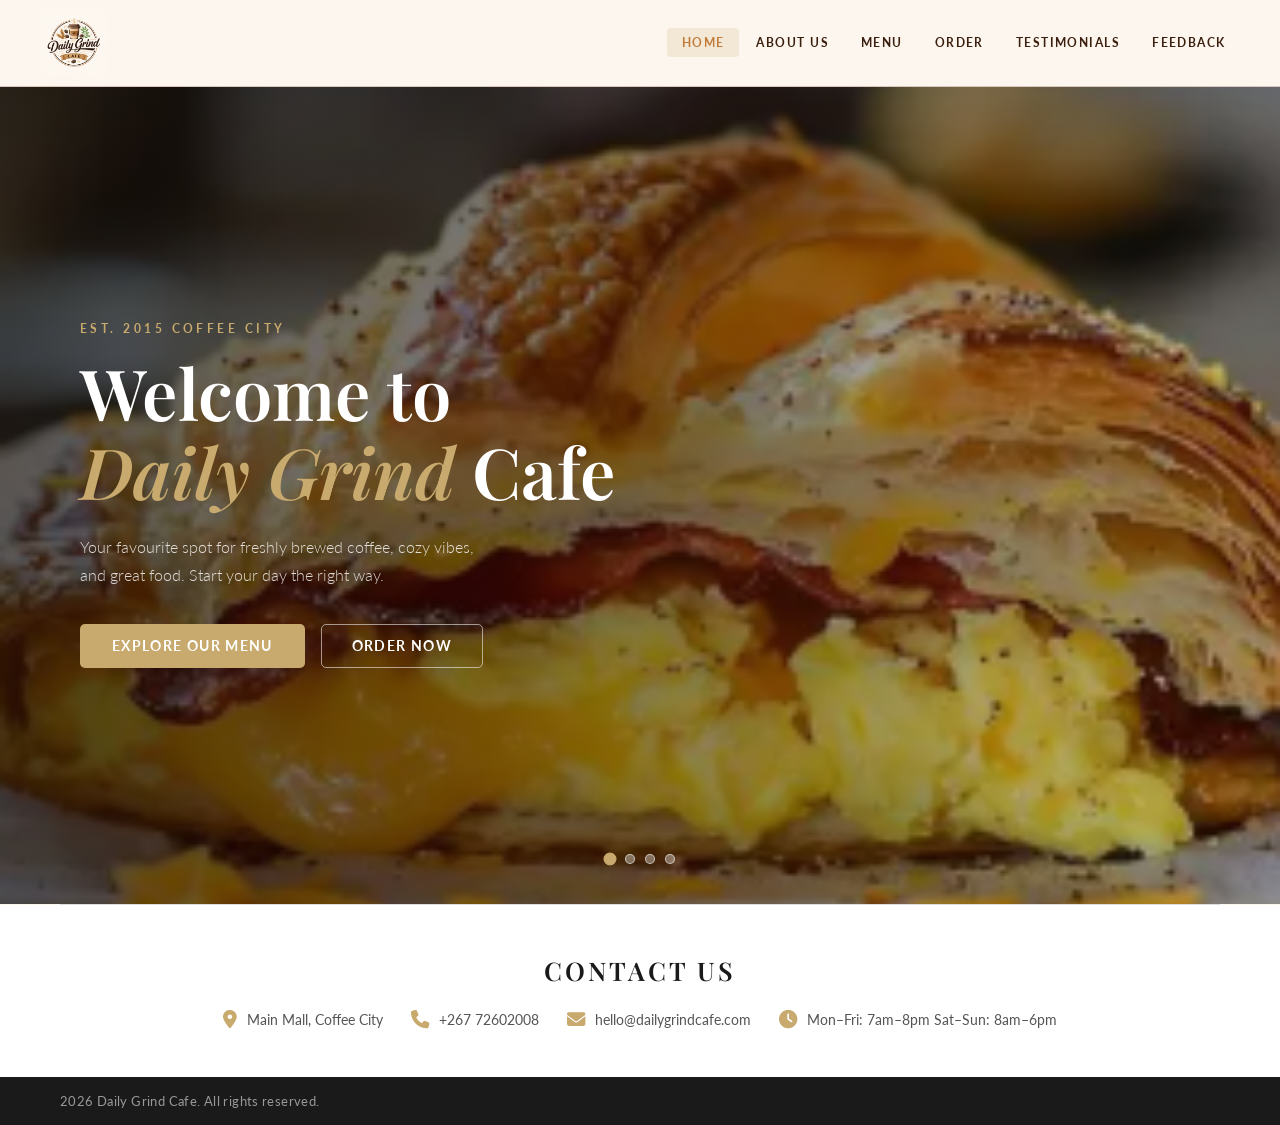
==== index.html @ 9c246f7d "adding images folder" ====
<!DOCTYPE html>
<html lang="en">
  <head>
    <meta charset="UTF-8">
    <meta http-equiv="X-UA-Compatible" content="IE=edge">
    <meta name="viewport" content="width=device-width, initial-scale=1.0">
    <title>DAILY GRIND CAFE</title>
    <link rel="shortcut icon" href="./images/icon.png" type="image/x-icon">
    <link rel="stylesheet" href="https://cdnjs.cloudflare.com/ajax/libs/font-awesome/6.2.0/css/all.min.css">
    <link rel="preconnect" href="https://fonts.googleapis.com">
    <link rel="preconnect" href="https://fonts.gstatic.com" crossorigin>
    <link href="https://fonts.googleapis.com/css2?family=Playfair+Display:ital,wght@0,400;0,600;1,400&family=Lato:wght@300;400;700&display=swap" rel="stylesheet">
    <link rel="stylesheet" href="style.css">
  </head>
  <body>

    <header>
      <div class="logo">
        <img src="./images/logo.png" alt="Daily Grind Cafe Logo">
      </div>
      <nav class="nav">
        <ul>
          <li><a href="index.html" class="active">HOME</a></li>
          <li><a href="aboutus.html">ABOUT US</a></li>
          <li><a href="menu.html">MENU</a></li>
          <li><a href="order.html">ORDER</a></li>
          <li><a href="testimonials.html">TESTIMONIALS</a></li>
          <li><a href="feedback.html">FEEDBACK</a></li>
        </ul>
      </nav>
    </header>

    <main>

      <section class="hero" id="home">

        <div class="slideshow">
          <div class="slide active" style="background-image: url('./images/eggandcheese.png')"></div>
          <div class="slide" style="background-image: url('./images/hibiscustea.png')"></div>
          <div class="slide" style="background-image: url('./images/chocolatecake.png')"></div>
          <div class="slide" style="background-image: url('./images/lemonadedrink.png')"></div>
        </div>

        <div class="hero-overlay"></div>

        <div class="slide-dots">
          <span class="dot active" data-index="0"></span>
          <span class="dot" data-index="1"></span>
          <span class="dot" data-index="2"></span>
          <span class="dot" data-index="3"></span>
        </div>

        <div class="hero-content">
          <p class="hero-tag">Est. 2015  Coffee City</p>
          <h1 class="hero-title">Welcome to<br><span>Daily Grind</span> Cafe</h1>
          <p class="hero-sub">Your favourite spot for freshly brewed coffee, cozy vibes,<br>and great food. Start your day the right way.</p>
          <div class="hero-actions">
            <a href="menu.html" class="btn-primary">Explore Our Menu</a>
            <a href="order.html" class="btn-ghost">Order Now</a>
          </div>
        </div>

      </section>

      <div class="section-divider-line">
        <hr>
      </div>

      <section class="contact-section" id="contact">
        <h2 class="contact-heading">CONTACT US</h2>
        <div class="contact-info">
          <div class="contact-item">
            <i class="fa-solid fa-location-dot"></i>
            <p>Main Mall, Coffee City</p>
          </div>
          <div class="contact-item">
            <i class="fa-solid fa-phone"></i>
            <p>+267 72602008</p>
          </div>
          <div class="contact-item">
            <i class="fa-solid fa-envelope"></i>
            <p>hello@dailygrindcafe.com</p>
          </div>
          <div class="contact-item">
            <i class="fa-solid fa-clock"></i>
            <p>Mon–Fri: 7am–8pm Sat–Sun: 8am–6pm</p>
          </div>
        </div>
      </section>

    </main>

    <footer>
      <p>2026 Daily Grind Cafe. All rights reserved.</p>
    </footer>

    <script src="script.js"></script>

  </body>
</html>
---- style.css ----
@import url('https://fonts.googleapis.com/css2?family=Playfair+Display:ital,wght@0,400;0,600;1,400&family=Lato:wght@300;400;700&display=swap');

:root {
  --cream:      #fdf6ee;
  --parchment:  #f3e8d6;
  --warm-white: #f5f0e8;
  --mocha:      #6b3f2a;
  --espresso:   #3b1f0e;
  --caramel:    #c8a96e;
  --caramel-dk: #a0793d;
  --caramel-md: #c07b3a;
  --sage:       #7a8c6e;
  --dust:       #b5a292;
  --charcoal:   #1a1a1a;
  --white:      #ffffff;
}

*, *::before, *::after {
  margin: 0;
  padding: 0;
  box-sizing: border-box;
  list-style: none;
}

html, body {
  overflow-x: hidden;
  scroll-behavior: smooth;
}

body {
  font-family: 'Lato', Verdana, Geneva, sans-serif;
  min-height: 100vh;
  display: flex;
  flex-direction: column;
  background-color: var(--cream);
  color: var(--charcoal);
}

a {
  text-decoration: none;
  color: inherit;
}

main {
  flex: 1;
}

header {
  display: flex;
  justify-content: space-between;
  align-items: center;
  padding: 0.55rem 2.5rem;
  background-color: var(--cream);
  border-bottom: 1px solid rgba(107, 63, 42, 0.25);
  position: sticky;
  top: 0;
  z-index: 100;
}

header .logo img {
  height: 68px;
  width: auto;
  object-fit: contain;
  display: block;
}

header .nav ul {
  display: flex;
  gap: 0.2rem;
  align-items: center;
}

header .nav ul li a {
  display: block;
  padding: 0.45rem 0.9rem;
  font-size: 0.75rem;
  font-weight: 700;
  letter-spacing: 0.12em;
  color: var(--espresso);
  border-radius: 4px;
  transition: background 0.2s, color 0.2s;
}

header .nav ul li a:hover,
header .nav ul li a.active {
  background: var(--parchment);
  color: var(--caramel-md);
}

.hero {
  position: relative;
  min-height: calc(100vh - 83px);
  display: flex;
  align-items: center;
  justify-content: flex-start;
  padding: 80px 80px;
  overflow: hidden;
}

.slideshow {
  position: absolute;
  inset: 0;
  z-index: 0;
}

.slide {
  position: absolute;
  inset: 0;
  background-size: cover;
  background-position: center center;
  background-repeat: no-repeat;
  opacity: 0;
  transform: scale(1.04);
  transition: opacity 1.4s ease-in-out, transform 6s ease-in-out;
}

.slide.active {
  opacity: 1;
  transform: scale(1);
}

.hero-overlay {
  position: absolute;
  inset: 0;
  background: linear-gradient(
    105deg,
    rgba(15, 8, 3, 0.72) 0%,
    rgba(15, 8, 3, 0.45) 55%,
    rgba(15, 8, 3, 0.15) 100%
  );
  z-index: 1;
}

.slide-dots {
  position: absolute;
  bottom: 2.5rem;
  left: 50%;
  transform: translateX(-50%);
  display: flex;
  gap: 10px;
  z-index: 3;
}

.dot {
  width: 10px;
  height: 10px;
  border-radius: 50%;
  background: rgba(255, 255, 255, 0.35);
  border: 1.5px solid rgba(255, 255, 255, 0.6);
  cursor: pointer;
  transition: background 0.3s, transform 0.3s;
}

.dot.active {
  background: var(--caramel);
  border-color: var(--caramel);
  transform: scale(1.3);
}

.dot:hover {
  background: rgba(255, 255, 255, 0.65);
}

.hero-content {
  position: relative;
  z-index: 2;
  max-width: 620px;
  animation: heroFadeUp 1s ease both;
}

@keyframes heroFadeUp {
  from { opacity: 0; transform: translateY(28px); }
  to   { opacity: 1; transform: translateY(0); }
}

.hero-tag {
  font-size: 0.72rem;
  font-weight: 700;
  letter-spacing: 0.3em;
  text-transform: uppercase;
  color: var(--caramel);
  margin-bottom: 1.1rem;
  display: block;
}

.hero-title {
  font-family: 'Playfair Display', Georgia, serif;
  font-size: clamp(2.8rem, 6vw, 4.4rem);
  font-weight: 600;
  line-height: 1.12;
  color: #ffffff;
  margin-bottom: 1.4rem;
}

.hero-title span {
  color: var(--caramel);
  font-style: italic;
}

.hero-sub {
  font-size: 1rem;
  font-weight: 300;
  line-height: 1.75;
  color: rgba(255, 255, 255, 0.82);
  margin-bottom: 2.2rem;
  max-width: 500px;
}

.hero-actions {
  display: flex;
  gap: 1rem;
  flex-wrap: wrap;
}

.btn-primary {
  display: inline-block;
  background-color: var(--caramel);
  color: var(--white);
  padding: 14px 32px;
  border-radius: 5px;
  font-size: 0.85rem;
  font-weight: 700;
  letter-spacing: 0.1em;
  text-transform: uppercase;
  transition: background 0.3s, transform 0.2s;
}

.btn-primary:hover {
  background-color: var(--caramel-dk);
  transform: translateY(-2px);
}

.btn-ghost {
  display: inline-block;
  background: transparent;
  color: var(--white);
  padding: 13px 30px;
  border-radius: 5px;
  border: 1.5px solid rgba(255, 255, 255, 0.55);
  font-size: 0.85rem;
  font-weight: 700;
  letter-spacing: 0.1em;
  text-transform: uppercase;
  transition: background 0.3s, border-color 0.3s, transform 0.2s;
}

.btn-ghost:hover {
  background: rgba(255, 255, 255, 0.12);
  border-color: var(--caramel);
  color: var(--caramel);
  transform: translateY(-2px);
}

.section-divider-line {
  padding: 0 60px;
}

.section-divider-line hr {
  border: none;
  border-top: 1px solid #ddd;
}

.contact-section {
  padding: 48px 60px;
  background-color: var(--white);
  text-align: center;
}

.contact-heading {
  font-family: 'Playfair Display', serif;
  font-size: 1.6rem;
  font-weight: 600;
  color: var(--charcoal);
  letter-spacing: 3px;
  margin-bottom: 24px;
}

.contact-info {
  display: flex;
  flex-wrap: wrap;
  justify-content: center;
  gap: 28px;
}

.contact-item {
  display: flex;
  align-items: center;
  gap: 10px;
  font-size: 0.9rem;
  color: #555;
}

.contact-item i {
  font-size: 1.15rem;
  color: var(--caramel);
}

footer {
  background-color: var(--charcoal);
  color: #999;
  text-align: left;
  padding: 16px 60px;
}

footer p {
  font-size: 0.8rem;
  letter-spacing: 0.03em;
}

.about-page {
  display: grid;
  grid-template-columns: 1fr 1fr;
  height: calc(100vh - 83px);
  overflow: hidden;
}

.left-panel {
  overflow: hidden;
}

.left-panel img {
  width: 100%;
  height: 100%;
  object-fit: cover;
  display: block;
}

.right-panel {
  display: flex;
  flex-direction: column;
  justify-content: center;
  padding: 60px;
  background-color: var(--warm-white);
}

.label {
  font-size: 0.72rem;
  letter-spacing: 0.25em;
  text-transform: uppercase;
  color: #c17f3e;
  font-weight: 700;
  margin-bottom: 14px;
}

.right-panel h2 {
  font-family: 'Playfair Display', serif;
  font-size: 2.8rem;
  line-height: 1.2;
  color: #1a0f07;
  margin-bottom: 20px;
}

.right-panel h2 em {
  color: #c17f3e;
  font-style: italic;
}

.divider {
  width: 50px;
  height: 2px;
  background-color: #c17f3e;
  margin-bottom: 24px;
}

.right-panel p {
  font-size: 1rem;
  line-height: 1.8;
  color: #5a3d2b;
  max-width: 460px;
  margin-bottom: 14px;
}

.btn-outline {
  display: inline-flex;
  align-items: center;
  gap: 10px;
  margin-top: 30px;
  padding: 14px 28px;
  border: 2px solid #3b2314;
  color: #3b2314;
  font-size: 0.9rem;
  font-weight: 700;
  letter-spacing: 0.08em;
  text-transform: uppercase;
  transition: background 0.3s, color 0.3s;
}

.btn-outline:hover {
  background-color: #3b2314;
  color: var(--warm-white);
}

.menu-hero {
  background-color: var(--espresso);
  color: var(--cream);
  text-align: center;
  padding: 3.5rem 1.5rem 2.5rem;
  position: relative;
  overflow: hidden;
}

.menu-hero::before {
  content: '';
  position: absolute;
  inset: 0;
  background: repeating-linear-gradient(
    -45deg,
    transparent, transparent 18px,
    rgba(255,255,255,0.02) 18px, rgba(255,255,255,0.02) 20px
  );
}

.hero-tag-menu {
  font-weight: 300;
  letter-spacing: 0.3em;
  font-size: 0.72rem;
  text-transform: uppercase;
  color: var(--caramel-md);
  margin-bottom: 0.75rem;
}

.menu-hero h1 {
  font-family: 'Playfair Display', serif;
  font-size: clamp(2.4rem, 6vw, 4rem);
  font-weight: 600;
  line-height: 1.1;
}

.hero-divider {
  display: flex;
  align-items: center;
  justify-content: center;
  gap: 1rem;
  margin: 1.25rem auto;
  max-width: 260px;
}

.hero-divider span {
  flex: 1;
  height: 1px;
  background: var(--dust);
  opacity: 0.5;
}

.hero-divider em {
  font-style: italic;
  color: var(--caramel-md);
  font-size: 1.1rem;
}

.hero-subtitle {
  font-weight: 300;
  font-size: 0.9rem;
  letter-spacing: 0.08em;
  color: var(--dust);
}

.nav-tabs {
  display: flex;
  justify-content: center;
  background: var(--parchment);
  border-bottom: 2px solid var(--caramel-md);
  overflow-x: auto;
  scrollbar-width: none;
}

.nav-tabs::-webkit-scrollbar { display: none; }

.nav-tab {
  padding: 0.9rem 1.4rem;
  font-size: 0.76rem;
  font-weight: 700;
  letter-spacing: 0.12em;
  text-transform: uppercase;
  color: var(--mocha);
  cursor: pointer;
  border: none;
  border-bottom: 3px solid transparent;
  background: none;
  outline: none;
  margin-bottom: -2px;
  white-space: nowrap;
  transition: color 0.2s, border-color 0.2s;
}

.nav-tab:hover  { color: var(--caramel-md); }
.nav-tab.active { color: var(--caramel-md); border-bottom-color: var(--caramel-md); }

.menu-container {
  max-width: 960px;
  margin: 0 auto;
  padding: 2.5rem 1.5rem 4rem;
}

.menu-section        { display: none; }
.menu-section.active { display: block; animation: fadeIn 0.3s ease; }

@keyframes fadeIn {
  from { opacity: 0; transform: translateY(8px); }
  to   { opacity: 1; transform: translateY(0); }
}

.section-header {
  display: flex;
  align-items: center;
  gap: 1.2rem;
  margin-bottom: 2rem;
  padding: 1.5rem 1.5rem 0;
}

.section-icon {
  width: 48px;
  height: 48px;
  border-radius: 50%;
  background: var(--espresso);
  display: flex;
  align-items: center;
  justify-content: center;
  font-size: 1.4rem;
  flex-shrink: 0;
}

.section-title h2 {
  font-family: 'Playfair Display', serif;
  font-size: 1.7rem;
  font-weight: 600;
  color: var(--espresso);
}

.section-title p {
  font-size: 0.82rem;
  color: var(--dust);
  font-style: italic;
  margin-top: 2px;
}

.menu-grid {
  display: grid;
  grid-template-columns: repeat(auto-fill, minmax(260px, 1fr));
  gap: 1.25rem;
  padding: 0 1.5rem 2rem;
}

.menu-card {
  position: relative;
  background: var(--white);
  border-radius: 12px;
  border: 1px solid #e8d9c5;
  overflow: hidden;
  display: flex;
  flex-direction: column;
  transition: box-shadow 0.2s, transform 0.2s;
}

.menu-card:hover {
  box-shadow: 0 6px 24px rgba(59, 31, 14, 0.12);
  transform: translateY(-4px);
}

.card-img {
  width: 100%;
  height: 180px;
  object-fit: cover;
  display: block;
}

.card-body {
  padding: 16px 18px;
  display: flex;
  flex-direction: column;
  flex: 1;
}

.card-badge {
  position: absolute;
  top: 12px;
  left: 12px;
  font-size: 0.65rem;
  font-weight: 700;
  letter-spacing: 0.1em;
  text-transform: uppercase;
  padding: 4px 10px;
  border-radius: 20px;
  z-index: 1;
}

.badge-popular { background: var(--caramel);  color: var(--white); }
.badge-new     { background: #3b1f0c;         color: var(--white); }
.badge-hot     { background: #c0392b;         color: var(--white); }
.badge-vegan   { background: #2ecc71;         color: var(--white); }

.card-name {
  font-family: 'Playfair Display', serif;
  font-size: 1.05rem;
  font-weight: 600;
  color: var(--espresso);
  margin-bottom: 6px;
  line-height: 1.3;
}

.card-desc {
  font-size: 0.82rem;
  color: #8a7060;
  line-height: 1.6;
  flex: 1;
  margin-bottom: 12px;
}

.card-footer {
  display: flex;
  justify-content: space-between;
  align-items: center;
  border-top: 1px solid #f0ebe2;
  padding-top: 10px;
}

.card-price {
  font-family: 'Playfair Display', serif;
  font-size: 1.05rem;
  font-weight: 600;
  color: var(--caramel-md);
}

.card-tag {
  font-size: 0.7rem;
  color: var(--sage);
  font-weight: 700;
  letter-spacing: 0.08em;
  text-transform: uppercase;
  background: var(--warm-white);
  padding: 3px 10px;
  border-radius: 20px;
}

.specials-banner {
  background: var(--espresso);
  color: var(--cream);
  border-radius: 12px;
  padding: 1.5rem 2rem;
  margin: 0 1.5rem 2rem;
  display: flex;
  align-items: center;
  gap: 1.5rem;
  flex-wrap: wrap;
}

.specials-icon { font-size: 2rem; flex-shrink: 0; }

.specials-text h3 {
  font-family: 'Playfair Display', serif;
  font-size: 1.1rem;
  font-weight: 600;
  margin-bottom: 0.2rem;
}

.specials-text p {
  font-size: 0.82rem;
  color: var(--dust);
  line-height: 1.5;
}

.section-divider {
  display: flex;
  align-items: center;
  gap: 1rem;
  margin: 2.5rem 1.5rem 1.75rem;
}

.section-divider span { flex: 1; height: 1px; background: #e2cdb5; }

.section-divider h3 {
  font-family: 'Playfair Display', serif;
  font-size: 1rem;
  font-style: italic;
  color: var(--mocha);
  white-space: nowrap;
}

.page-banner {
  background-color: var(--charcoal);
  color: var(--warm-white);
  text-align: center;
  padding: 3rem 1.5rem;
  position: relative;
  overflow: hidden;
}

.page-banner::before {
  content: '';
  position: absolute;
  inset: 0;
  background: repeating-linear-gradient(
    -45deg,
    transparent, transparent 18px,
    rgba(255,255,255,0.02) 18px, rgba(255,255,255,0.02) 20px
  );
}

.page-banner p {
  font-size: 0.72rem;
  letter-spacing: 0.3em;
  text-transform: uppercase;
  color: var(--caramel);
  margin-bottom: 0.6rem;
  position: relative;
}

.page-banner h1 {
  font-family: 'Playfair Display', serif;
  font-size: clamp(2rem, 5vw, 3rem);
  font-weight: 600;
  position: relative;
}

.page-banner h1 span {
  color: var(--caramel);
  font-style: italic;
}

.order-page {
  display: grid;
  grid-template-columns: 1fr 380px;
  gap: 2.5rem;
  max-width: 1100px;
  margin: 3rem auto;
  padding: 0 2rem 4rem;
  align-items: start;
}

.section-label {
  font-size: 0.7rem;
  letter-spacing: 0.25em;
  text-transform: uppercase;
  color: var(--caramel);
  font-weight: 700;
  margin-bottom: 0.5rem;
}

.order-page .section-title {
  font-family: 'Playfair Display', serif;
  font-size: 1.6rem;
  font-weight: 600;
  color: var(--charcoal);
  margin-bottom: 1.5rem;
}

.order-nav-tabs {
  display: flex;
  justify-content: center;
  background: var(--parchment);
  border-bottom: 2px solid var(--caramel);
  overflow-x: auto;
  scrollbar-width: none;
}

.order-nav-tabs::-webkit-scrollbar { display: none; }

.order-nav-tab {
  display: inline-block;
  padding: 0.9rem 1.4rem;
  font-size: 0.76rem;
  font-weight: 700;
  letter-spacing: 0.12em;
  text-transform: uppercase;
  color: var(--mocha);
  cursor: pointer;
  border: none;
  border-bottom: 3px solid transparent;
  background: none;
  outline: none;
  margin-bottom: -2px;
  white-space: nowrap;
  transition: color 0.2s, border-color 0.2s;
}

.order-nav-tab:hover  { color: var(--caramel); }
.order-nav-tab.active { color: var(--caramel); border-bottom-color: var(--caramel); }

.menu-category        { display: none; margin-bottom: 2.5rem; }
.menu-category.active { display: block; }

.category-name {
  font-size: 0.72rem;
  font-weight: 700;
  letter-spacing: 0.2em;
  text-transform: uppercase;
  color: #888;
  margin-bottom: 1rem;
  padding-bottom: 0.5rem;
  border-bottom: 1px solid #e0d5c5;
}

.item-grid {
  display: grid;
  grid-template-columns: repeat(auto-fill, minmax(200px, 1fr));
  gap: 0.85rem;
}

.menu-item {
  position: relative;
  background: var(--white);
  border: 2px solid transparent;
  border-radius: 10px;
  padding: 1rem 1.1rem;
  cursor: pointer;
  user-select: none;
  transition: border-color 0.2s, box-shadow 0.2s, transform 0.15s;
}

.menu-item:hover {
  border-color: var(--caramel);
  transform: translateY(-2px);
  box-shadow: 0 4px 16px rgba(200,169,110,0.15);
}

.menu-item.selected {
  border-color: var(--espresso);
  background: var(--cream);
}

.menu-item.selected::after {
  content: '✓';
  position: absolute;
  top: 0.6rem;
  right: 0.75rem;
  font-size: 0.75rem;
  font-weight: 700;
  color: var(--white);
  background: var(--espresso);
  width: 20px;
  height: 20px;
  border-radius: 50%;
  display: flex;
  align-items: center;
  justify-content: center;
  line-height: 20px;
  text-align: center;
}

.item-name {
  font-weight: 700;
  font-size: 0.88rem;
  color: var(--charcoal);
  margin-bottom: 0.25rem;
  padding-right: 1.5rem;
}

.item-desc {
  font-size: 0.75rem;
  color: #888;
  line-height: 1.4;
  margin-bottom: 0.6rem;
}

.item-price {
  font-family: 'Playfair Display', serif;
  font-size: 1rem;
  color: var(--caramel);
}

.item-qty {
  display: none;
  align-items: center;
  gap: 0.5rem;
  margin-top: 0.6rem;
}

.menu-item.selected .item-qty { display: flex; }

.qty-btn {
  width: 24px;
  height: 24px;
  border-radius: 50%;
  border: 1.5px solid var(--espresso);
  background: none;
  cursor: pointer;
  font-size: 1rem;
  line-height: 1;
  color: var(--espresso);
  display: flex;
  align-items: center;
  justify-content: center;
  transition: background 0.2s, color 0.2s;
}

.qty-btn:hover { background: var(--espresso); color: var(--white); }

.qty-num {
  font-weight: 700;
  font-size: 0.9rem;
  min-width: 20px;
  text-align: center;
}

.order-sidebar { position: sticky; top: 90px; }

.summary-card {
  background: var(--white);
  border-radius: 14px;
  border: 1px solid #e0d5c5;
  overflow: hidden;
}

.summary-header {
  background: var(--charcoal);
  color: var(--warm-white);
  padding: 1.2rem 1.5rem;
  display: flex;
  align-items: center;
  gap: 0.75rem;
}

.summary-header i { color: var(--caramel); font-size: 1.1rem; }

.summary-header h3 {
  font-family: 'Playfair Display', serif;
  font-size: 1.1rem;
  font-weight: 600;
}

.summary-body { padding: 1.25rem 1.5rem; }

.empty-state { text-align: center; padding: 2rem 0; color: #bbb; }
.empty-state i { font-size: 2rem; margin-bottom: 0.5rem; display: block; }
.empty-state p { font-size: 0.82rem; }

.summary-items { margin-bottom: 1rem; }

.summary-item {
  display: flex;
  justify-content: space-between;
  align-items: center;
  padding: 0.5rem 0;
  border-bottom: 1px solid #f0e8db;
  font-size: 0.85rem;
}

.summary-item:last-child { border-bottom: none; }
.summary-item-name  { color: var(--espresso); font-weight: 700; }
.summary-item-qty   { color: #888; font-size: 0.78rem; }
.summary-item-price { color: var(--caramel); font-weight: 700; }

.summary-divider { border: none; border-top: 2px dashed #e0d5c5; margin: 0.75rem 0; }

.summary-total {
  display: flex;
  justify-content: space-between;
  font-weight: 700;
  font-size: 1rem;
  margin-bottom: 1.25rem;
}

.summary-total span:last-child {
  font-family: 'Playfair Display', serif;
  font-size: 1.2rem;
  color: var(--charcoal);
}

.form-group { margin-bottom: 1rem; }

.form-group label {
  display: block;
  font-size: 0.7rem;
  font-weight: 700;
  letter-spacing: 0.1em;
  text-transform: uppercase;
  color: #888;
  margin-bottom: 0.4rem;
}

.form-group input,
.form-group select,
.form-group textarea {
  width: 100%;
  padding: 0.7rem 1rem;
  border: 1.5px solid #e0d5c5;
  border-radius: 7px;
  background: var(--cream);
  color: var(--charcoal);
  font-family: 'Lato', sans-serif;
  font-size: 0.88rem;
  transition: border-color 0.2s;
  outline: none;
}

.form-group input:focus,
.form-group select:focus,
.form-group textarea:focus { border-color: var(--caramel); }

.form-group textarea { resize: vertical; min-height: 70px; }

.place-order-btn {
  width: 100%;
  padding: 0.9rem;
  background: var(--charcoal);
  color: var(--warm-white);
  border: none;
  border-radius: 7px;
  font-family: 'Lato', sans-serif;
  font-size: 0.85rem;
  font-weight: 700;
  letter-spacing: 0.1em;
  text-transform: uppercase;
  cursor: pointer;
  transition: background 0.2s;
  display: flex;
  align-items: center;
  justify-content: center;
  gap: 0.6rem;
}

.place-order-btn:hover    { background: var(--caramel); }
.place-order-btn:disabled { background: #ccc; cursor: not-allowed; }

.success-overlay {
  display: none;
  position: fixed;
  inset: 0;
  background: rgba(26,26,26,0.7);
  z-index: 999;
  align-items: center;
  justify-content: center;
}

.success-overlay.show { display: flex; }

.success-box {
  background: var(--white);
  border-radius: 16px;
  padding: 3rem 2.5rem;
  text-align: center;
  max-width: 380px;
  width: 90%;
  animation: popIn 0.3s ease;
}

@keyframes popIn {
  from { opacity: 0; transform: scale(0.85); }
  to   { opacity: 1; transform: scale(1); }
}

.success-box i { font-size: 3rem; color: var(--caramel); margin-bottom: 1rem; display: block; }

.success-box h2 {
  font-family: 'Playfair Display', serif;
  font-size: 1.6rem;
  color: brown;
  margin-bottom: 0.5rem;
}

.success-box p { font-size: 0.9rem; color: #777; line-height: 1.6; margin-bottom: 1.5rem; }

.success-close {
  padding: 0.75rem 2rem;
  background: var(--charcoal);
  color: var(--white);
  border: none;
  border-radius: 7px;
  font-size: 0.85rem;
  font-weight: 700;
  cursor: pointer;
  transition: background 0.2s;
}

.success-close:hover { background: var(--caramel); }

.testimonials-section {
  flex: 1;
  background-color: var(--warm-white);
  padding: 60px 20px;
  min-height: 80vh;
  text-align: center;
}

.testimonials-section h1 {
  font-family: 'Playfair Display', serif;
  font-size: 2.4rem;
  color: var(--charcoal);
  letter-spacing: 2px;
  margin-bottom: 10px;
}

.testimonials-section .subtitle {
  color: #666;
  font-size: 1rem;
  margin-bottom: 50px;
}

.testimonial-container {
  display: flex;
  flex-wrap: wrap;
  justify-content: center;
  gap: 30px;
  max-width: 1000px;
  margin: 0 auto;
}

.testimonial-card {
  background-color: var(--white);
  border-radius: 12px;
  padding: 28px;
  width: 280px;
  box-shadow: 0 4px 15px rgba(0,0,0,0.08);
  text-align: left;
  transition: transform 0.3s ease;
}

.testimonial-card:hover { transform: translateY(-5px); }

.card-top {
  display: flex;
  align-items: center;
  gap: 14px;
  margin-bottom: 18px;
}

.card-top img {
  width: 52px;
  height: 52px;
  border-radius: 50%;
  object-fit: cover;
  border: 2.5px solid var(--caramel);
  flex-shrink: 0;
}

.name-block h5 {
  font-size: 0.95rem;
  font-weight: 700;
  color: var(--charcoal);
  margin: 0 0 4px 0;
}

.stars { color: var(--caramel); font-size: 13px; letter-spacing: 1px; }

.quote-icon {
  font-size: 32px;
  color: var(--caramel);
  font-family: Georgia, serif;
  line-height: 1;
  margin-bottom: 8px;
}

.testimonial-card p { color: #555; font-size: 0.92rem; line-height: 1.7; font-style: italic; margin: 0; }

.feedback-section {
  flex: 1;
  background-color: var(--warm-white);
  padding: 80px 20px;
  min-height: 80vh;
}

.feedback-section h1 {
  text-align: center;
  font-family: 'Playfair Display', serif;
  font-size: 2.4rem;
  color: var(--charcoal);
  letter-spacing: 2px;
  margin-bottom: 10px;
}

.feedback-section .subtitle { text-align: center; color: #666; font-size: 1rem; margin-bottom: 40px; }

.feedback-form-wrapper {
  max-width: 600px;
  margin: 0 auto;
  background-color: var(--white);
  padding: 40px;
  border-radius: 10px;
  box-shadow: 0 4px 15px rgba(0,0,0,0.1);
}

.feedback-form-wrapper .form-group { margin-bottom: 25px; }

.feedback-form-wrapper .form-group label {
  font-size: 0.95rem;
  font-weight: 700;
  text-transform: none;
  letter-spacing: normal;
  color: var(--charcoal);
  margin-bottom: 8px;
}

.feedback-form-wrapper .form-group input,
.feedback-form-wrapper .form-group textarea {
  padding: 12px 15px;
  border: 1px solid var(--caramel);
  border-radius: 5px;
  font-size: 1rem;
  background-color: #fdfaf5;
}

.feedback-form-wrapper .form-group input:focus,
.feedback-form-wrapper .form-group textarea:focus {
  border-color: var(--caramel-dk);
  background-color: var(--white);
}

.feedback-form-wrapper .form-group textarea { min-height: 140px; }

.submit-btn {
  width: 100%;
  padding: 14px;
  background-color: var(--caramel);
  color: var(--charcoal);
  border: none;
  border-radius: 5px;
  font-size: 1rem;
  font-weight: 700;
  text-transform: uppercase;
  letter-spacing: 1px;
  cursor: pointer;
  transition: background-color 0.3s ease, color 0.3s ease;
}

.submit-btn:hover { background-color: var(--caramel-dk); color: var(--white); }

.ack-section {
  flex: 1;
  background-color: var(--warm-white);
  min-height: 80vh;
  display: flex;
  align-items: center;
  justify-content: center;
  padding: 60px 20px;
}

.ack-card {
  background-color: var(--white);
  border-radius: 12px;
  box-shadow: 0 4px 20px rgba(0,0,0,0.08);
  padding: 50px 40px;
  max-width: 580px;
  width: 100%;
  text-align: center;
}

.ack-icon { font-size: 3.5rem; margin-bottom: 16px; }

.ack-card h1 {
  font-family: 'Playfair Display', serif;
  font-size: 2.2rem;
  color: var(--charcoal);
  letter-spacing: 2px;
  margin-bottom: 12px;
}

.ack-sub { color: #666; font-size: 1rem; line-height: 1.7; margin-bottom: 30px; }

.ack-details {
  background-color: var(--cream);
  border-left: 4px solid var(--caramel);
  border-radius: 6px;
  padding: 20px 24px;
  text-align: left;
  margin-bottom: 24px;
  display: flex;
  flex-direction: column;
  gap: 10px;
}

.ack-details p { font-size: 0.95rem; color: #444; line-height: 1.5; }
.ack-label { font-weight: 700; color: var(--charcoal); margin-right: 6px; }
.ack-note { font-size: 0.9rem; color: #888; line-height: 1.6; font-style: italic; margin-bottom: 30px; }

.ack-btn {
  display: inline-block;
  background-color: var(--caramel);
  color: var(--white);
  padding: 13px 32px;
  border-radius: 5px;
  font-size: 0.95rem;
  font-weight: 700;
  text-transform: uppercase;
  letter-spacing: 1px;
  transition: background-color 0.3s ease;
}

.ack-btn:hover { background-color: var(--caramel-dk); }

@media (max-width: 900px) {

  header {
    flex-direction: column;
    padding: 15px 20px;
    gap: 12px;
  }

  header .nav ul {
    flex-wrap: wrap;
    justify-content: center;
    gap: 8px;
  }

  .hero {
    padding: 60px 30px;
    min-height: 85vh;
    align-items: flex-end;
    padding-bottom: 80px;
  }

  .hero-title { font-size: clamp(2.2rem, 8vw, 3rem); }

  .contact-section { padding: 40px 20px; }

  footer {
    flex-direction: column;
    text-align: center;
    justify-content: center;
    padding: 15px 20px;
  }

}

@media (max-width: 768px) {

  .about-page {
    grid-template-columns: 1fr;
    height: auto;
    overflow: visible;
  }

  .left-panel { height: 45vh; }

  .right-panel { padding: 40px 24px; }
  .right-panel h2 { font-size: 2rem; }

  .menu-grid { grid-template-columns: 1fr 1fr; }
  .card-img  { height: 150px; }

  .order-page {
    grid-template-columns: 1fr;
    margin: 1.5rem auto;
    padding: 0 1rem 3rem;
  }

  .order-sidebar { position: static; }

  .hero-actions { flex-direction: column; gap: 0.8rem; }
  .btn-primary, .btn-ghost { text-align: center; }

}

@media (max-width: 480px) {

  .menu-grid { grid-template-columns: 1fr; }

  .hero {
    padding: 40px 20px;
    padding-bottom: 70px;
  }

}
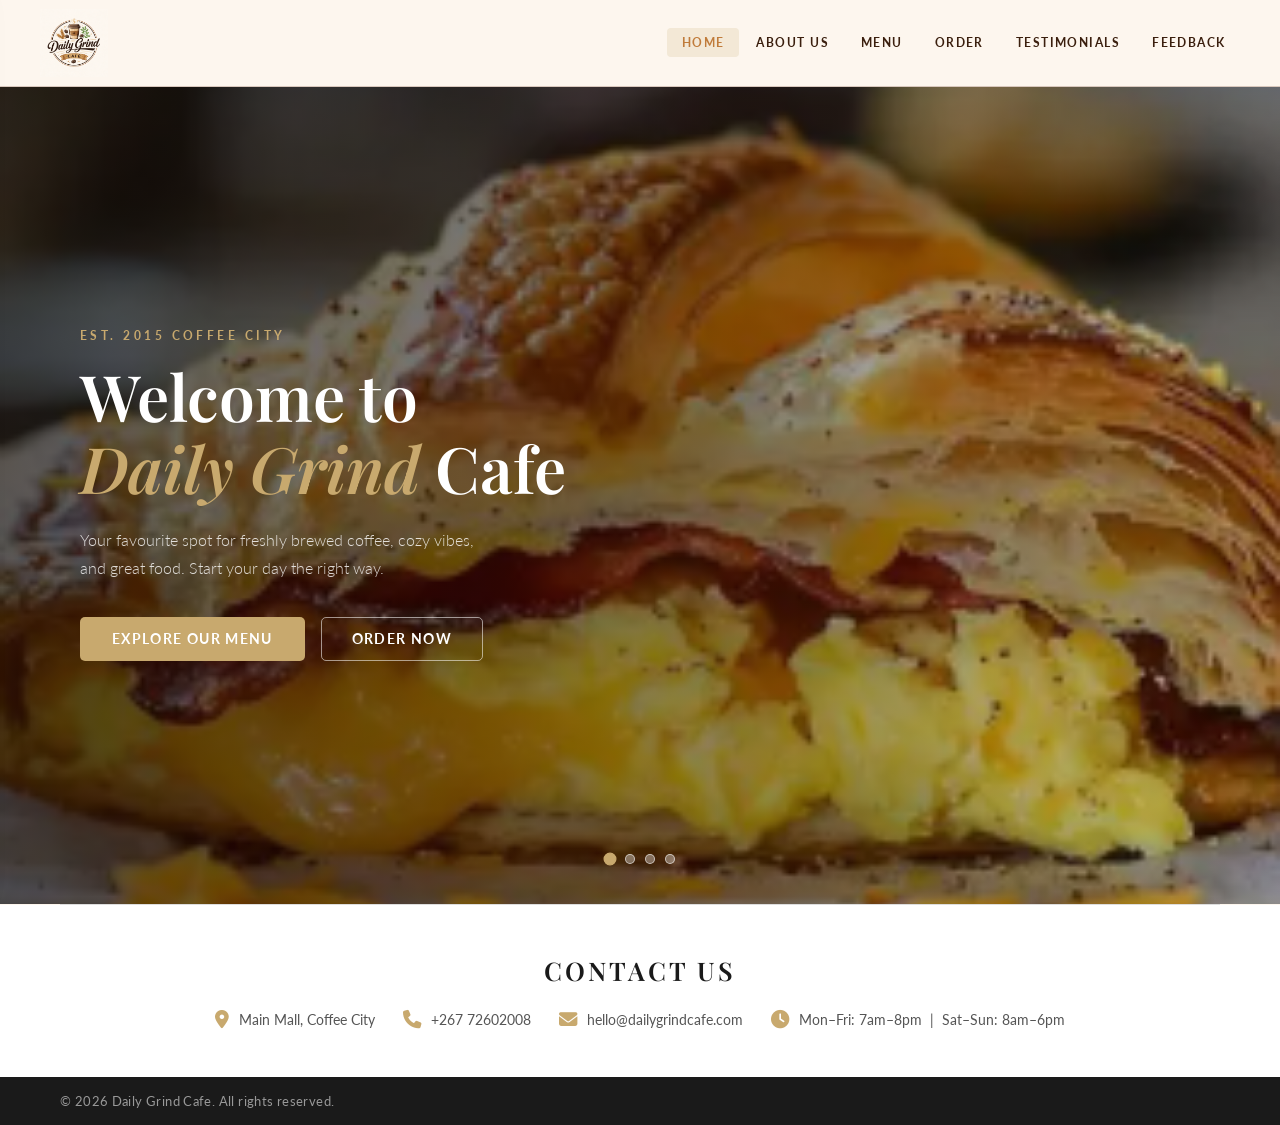
==== commit f37317db: "Updated index.html and style.css with new design" ====
--- a/index.html
+++ b/index.html
@@ -12,12 +12,16 @@
     <link href="https://fonts.googleapis.com/css2?family=Playfair+Display:ital,wght@0,400;0,600;1,400&family=Lato:wght@300;400;700&display=swap" rel="stylesheet">
     <link rel="stylesheet" href="style.css">
   </head>
-  <body>
+  <body class="page-home">
 
     <header>
       <div class="logo">
-        <img src="./images/logo.png" alt="Daily Grind Cafe Logo">
+        <a href="index.html">
+          <img src="./images/logo.png" alt="Daily Grind Cafe Logo">
+        </a>
       </div>
+
+      <!-- Normal nav: visible on desktop, hidden on mobile -->
       <nav class="nav">
         <ul>
           <li><a href="index.html" class="active">HOME</a></li>
@@ -28,7 +32,29 @@
           <li><a href="feedback.html">FEEDBACK</a></li>
         </ul>
       </nav>
+
+      <!-- Hamburger: visible only on mobile -->
+      <button class="hamburger" aria-label="Open menu">
+        <span></span>
+        <span></span>
+        <span></span>
+      </button>
     </header>
+
+    <!-- Drawer overlay (mobile only) -->
+    <div class="drawer-overlay"></div>
+
+    <!-- Slide-out drawer (mobile only) -->
+    <nav class="nav-drawer">
+      <ul>
+        <li><a href="index.html" class="active">HOME</a></li>
+        <li><a href="aboutus.html">ABOUT US</a></li>
+        <li><a href="menu.html">MENU</a></li>
+        <li><a href="order.html">ORDER</a></li>
+        <li><a href="testimonials.html">TESTIMONIALS</a></li>
+        <li><a href="feedback.html">FEEDBACK</a></li>
+      </ul>
+    </nav>
 
     <main>
 
@@ -83,7 +109,7 @@
           </div>
           <div class="contact-item">
             <i class="fa-solid fa-clock"></i>
-            <p>Mon–Fri: 7am–8pm Sat–Sun: 8am–6pm</p>
+            <p>Mon–Fri: 7am–8pm &nbsp;|&nbsp; Sat–Sun: 8am–6pm</p>
           </div>
         </div>
       </section>
@@ -91,10 +117,41 @@
     </main>
 
     <footer>
-      <p>2026 Daily Grind Cafe. All rights reserved.</p>
+      <p>&copy; 2026 Daily Grind Cafe. All rights reserved.</p>
     </footer>
 
     <script src="script.js"></script>
 
+    <script>
+      (function () {
+        var hamburger = document.querySelector('.hamburger');
+        var drawer    = document.querySelector('.nav-drawer');
+        var overlay   = document.querySelector('.drawer-overlay');
+        if (!hamburger) return;
+        function openNav()  {
+          drawer.classList.add('open');
+          overlay.classList.add('open');
+          hamburger.classList.add('open');
+          document.body.style.overflow = 'hidden';
+        }
+        function closeNav() {
+          drawer.classList.remove('open');
+          overlay.classList.remove('open');
+          hamburger.classList.remove('open');
+          document.body.style.overflow = '';
+        }
+        hamburger.addEventListener('click', function () {
+          drawer.classList.contains('open') ? closeNav() : openNav();
+        });
+        overlay.addEventListener('click', closeNav);
+        document.querySelectorAll('.nav-drawer a').forEach(function (link) {
+          link.addEventListener('click', closeNav);
+        });
+        document.addEventListener('keydown', function (e) {
+          if (e.key === 'Escape') closeNav();
+        });
+      })();
+    </script>
+
   </body>
 </html>
--- a/style.css
+++ b/style.css
@@ -1,5 +1,8 @@
-@import url('https://fonts.googleapis.com/css2?family=Playfair+Display:ital,wght@0,400;0,600;1,400&family=Lato:wght@300;400;700&display=swap');
-
+ @import url('https://fonts.googleapis.com/css2?family=Playfair+Display:ital,wght@0,400;0,600;1,400&family=Lato:wght@300;400;700&display=swap');
+
+/* =====================================================
+   CSS VARIABLES
+   ===================================================== */
 :root {
   --cream:      #fdf6ee;
   --parchment:  #f3e8d6;
@@ -15,6 +18,9 @@
   --white:      #ffffff;
 }
 
+/* =====================================================
+   RESET & BASE
+   ===================================================== */
 *, *::before, *::after {
   margin: 0;
   padding: 0;
@@ -22,9 +28,10 @@
   list-style: none;
 }
 
-html, body {
+html {
   overflow-x: hidden;
   scroll-behavior: smooth;
+  font-size: 16px;
 }
 
 body {
@@ -34,6 +41,7 @@
   flex-direction: column;
   background-color: var(--cream);
   color: var(--charcoal);
+  overflow-x: hidden;
 }
 
 a {
@@ -41,10 +49,19 @@
   color: inherit;
 }
 
+img {
+  max-width: 100%;
+  height: auto;
+  display: block;
+}
+
 main {
   flex: 1;
 }
 
+/* =====================================================
+   HEADER & NAV  — desktop default
+   ===================================================== */
 header {
   display: flex;
   justify-content: space-between;
@@ -64,6 +81,11 @@
   display: block;
 }
 
+/* Normal top-right nav — always visible on desktop */
+header .nav {
+  display: flex;
+}
+
 header .nav ul {
   display: flex;
   gap: 0.2rem;
@@ -79,6 +101,7 @@
   color: var(--espresso);
   border-radius: 4px;
   transition: background 0.2s, color 0.2s;
+  text-transform: uppercase;
 }
 
 header .nav ul li a:hover,
@@ -87,13 +110,116 @@
   color: var(--caramel-md);
 }
 
+/* =====================================================
+   HAMBURGER BUTTON — hidden on desktop
+   ===================================================== */
+.hamburger {
+  display: none;          /* hidden on desktop */
+  flex-direction: column;
+  justify-content: center;
+  gap: 5px;
+  width: 38px;
+  height: 38px;
+  cursor: pointer;
+  background: none;
+  border: none;
+  padding: 4px;
+  border-radius: 6px;
+  transition: background 0.2s;
+  z-index: 200;
+  flex-shrink: 0;
+}
+
+.hamburger:hover {
+  background: var(--parchment);
+}
+
+.hamburger span {
+  display: block;
+  width: 22px;
+  height: 2px;
+  background: var(--espresso);
+  border-radius: 2px;
+  transition: transform 0.3s ease, opacity 0.2s ease;
+}
+
+/* Animates to X when drawer is open */
+.hamburger.open span:nth-child(1) { transform: translateY(7px) rotate(45deg); }
+.hamburger.open span:nth-child(2) { opacity: 0; }
+.hamburger.open span:nth-child(3) { transform: translateY(-7px) rotate(-45deg); }
+
+/* =====================================================
+   SLIDE-OUT DRAWER — mobile only
+   ===================================================== */
+.nav-drawer {
+  position: fixed;
+  top: 0;
+  left: -280px;
+  width: 260px;
+  height: 100vh;
+  background: var(--cream);
+  border-right: 1px solid rgba(107, 63, 42, 0.2);
+  z-index: 150;
+  display: flex;
+  flex-direction: column;
+  padding: 90px 0 40px;
+  transition: left 0.32s cubic-bezier(0.4, 0, 0.2, 1);
+  box-shadow: 4px 0 24px rgba(0, 0, 0, 0.08);
+}
+
+.nav-drawer.open {
+  left: 0;
+}
+
+.nav-drawer ul {
+  display: flex;
+  flex-direction: column;
+  gap: 0;
+}
+
+.nav-drawer ul li a {
+  display: block;
+  padding: 0.85rem 2rem;
+  font-size: 0.8rem;
+  font-weight: 700;
+  letter-spacing: 0.15em;
+  text-transform: uppercase;
+  color: var(--espresso);
+  border-bottom: 1px solid rgba(107, 63, 42, 0.08);
+  transition: background 0.2s, color 0.2s, padding-left 0.2s;
+}
+
+.nav-drawer ul li a:hover,
+.nav-drawer ul li a.active {
+  background: var(--parchment);
+  color: var(--caramel-md);
+  padding-left: 2.5rem;
+}
+
+/* Dark overlay behind drawer */
+.drawer-overlay {
+  display: none;
+  position: fixed;
+  inset: 0;
+  background: rgba(26, 10, 3, 0.45);
+  z-index: 140;
+  backdrop-filter: blur(2px);
+}
+
+.drawer-overlay.open {
+  display: block;
+}
+
+/* =====================================================
+   HERO / HOME
+   ===================================================== */
 .hero {
   position: relative;
   min-height: calc(100vh - 83px);
   display: flex;
   align-items: center;
   justify-content: flex-start;
-  padding: 80px 80px;
+  padding: 80px;
   overflow: hidden;
 }
 
@@ -185,7 +311,7 @@
 
 .hero-title {
   font-family: 'Playfair Display', Georgia, serif;
-  font-size: clamp(2.8rem, 6vw, 4.4rem);
+  font-size: clamp(2.2rem, 5vw, 4.4rem);
   font-weight: 600;
   line-height: 1.12;
   color: #ffffff;
@@ -198,7 +324,7 @@
 }
 
 .hero-sub {
-  font-size: 1rem;
+  font-size: clamp(0.88rem, 2vw, 1rem);
   font-weight: 300;
   line-height: 1.75;
   color: rgba(255, 255, 255, 0.82);
@@ -212,6 +338,9 @@
   flex-wrap: wrap;
 }
 
+/* =====================================================
+   BUTTONS
+   ===================================================== */
 .btn-primary {
   display: inline-block;
   background-color: var(--caramel);
@@ -251,125 +380,6 @@
   transform: translateY(-2px);
 }
 
-.section-divider-line {
-  padding: 0 60px;
-}
-
-.section-divider-line hr {
-  border: none;
-  border-top: 1px solid #ddd;
-}
-
-.contact-section {
-  padding: 48px 60px;
-  background-color: var(--white);
-  text-align: center;
-}
-
-.contact-heading {
-  font-family: 'Playfair Display', serif;
-  font-size: 1.6rem;
-  font-weight: 600;
-  color: var(--charcoal);
-  letter-spacing: 3px;
-  margin-bottom: 24px;
-}
-
-.contact-info {
-  display: flex;
-  flex-wrap: wrap;
-  justify-content: center;
-  gap: 28px;
-}
-
-.contact-item {
-  display: flex;
-  align-items: center;
-  gap: 10px;
-  font-size: 0.9rem;
-  color: #555;
-}
-
-.contact-item i {
-  font-size: 1.15rem;
-  color: var(--caramel);
-}
-
-footer {
-  background-color: var(--charcoal);
-  color: #999;
-  text-align: left;
-  padding: 16px 60px;
-}
-
-footer p {
-  font-size: 0.8rem;
-  letter-spacing: 0.03em;
-}
-
-.about-page {
-  display: grid;
-  grid-template-columns: 1fr 1fr;
-  height: calc(100vh - 83px);
-  overflow: hidden;
-}
-
-.left-panel {
-  overflow: hidden;
-}
-
-.left-panel img {
-  width: 100%;
-  height: 100%;
-  object-fit: cover;
-  display: block;
-}
-
-.right-panel {
-  display: flex;
-  flex-direction: column;
-  justify-content: center;
-  padding: 60px;
-  background-color: var(--warm-white);
-}
-
-.label {
-  font-size: 0.72rem;
-  letter-spacing: 0.25em;
-  text-transform: uppercase;
-  color: #c17f3e;
-  font-weight: 700;
-  margin-bottom: 14px;
-}
-
-.right-panel h2 {
-  font-family: 'Playfair Display', serif;
-  font-size: 2.8rem;
-  line-height: 1.2;
-  color: #1a0f07;
-  margin-bottom: 20px;
-}
-
-.right-panel h2 em {
-  color: #c17f3e;
-  font-style: italic;
-}
-
-.divider {
-  width: 50px;
-  height: 2px;
-  background-color: #c17f3e;
-  margin-bottom: 24px;
-}
-
-.right-panel p {
-  font-size: 1rem;
-  line-height: 1.8;
-  color: #5a3d2b;
-  max-width: 460px;
-  margin-bottom: 14px;
-}
-
 .btn-outline {
   display: inline-flex;
   align-items: center;
@@ -390,6 +400,138 @@
   color: var(--warm-white);
 }
 
+/* =====================================================
+   CONTACT SECTION
+   ===================================================== */
+.section-divider-line {
+  padding: 0 60px;
+}
+
+.section-divider-line hr {
+  border: none;
+  border-top: 1px solid #ddd;
+}
+
+.contact-section {
+  padding: 48px 60px;
+  background-color: var(--white);
+  text-align: center;
+}
+
+.contact-heading {
+  font-family: 'Playfair Display', serif;
+  font-size: clamp(1.2rem, 3vw, 1.6rem);
+  font-weight: 600;
+  color: var(--charcoal);
+  letter-spacing: 3px;
+  margin-bottom: 24px;
+}
+
+.contact-info {
+  display: flex;
+  flex-wrap: wrap;
+  justify-content: center;
+  gap: 28px;
+}
+
+.contact-item {
+  display: flex;
+  align-items: center;
+  gap: 10px;
+  font-size: 0.9rem;
+  color: #555;
+}
+
+.contact-item i {
+  font-size: 1.15rem;
+  color: var(--caramel);
+}
+
+/* =====================================================
+   FOOTER
+   ===================================================== */
+footer {
+  background-color: var(--charcoal);
+  color: #999;
+  text-align: left;
+  padding: 16px 60px;
+}
+
+footer p {
+  font-size: 0.8rem;
+  letter-spacing: 0.03em;
+}
+
+/* =====================================================
+   ABOUT PAGE
+   ===================================================== */
+.about-page {
+  display: grid;
+  grid-template-columns: 1fr 1fr;
+  min-height: calc(100vh - 83px);
+}
+
+.left-panel {
+  overflow: hidden;
+  min-height: 400px;
+}
+
+.left-panel img {
+  width: 100%;
+  height: 100%;
+  min-height: 400px;
+  object-fit: cover;
+  display: block;
+}
+
+.right-panel {
+  display: flex;
+  flex-direction: column;
+  justify-content: center;
+  padding: 60px;
+  background-color: var(--warm-white);
+}
+
+.label {
+  font-size: 0.72rem;
+  letter-spacing: 0.25em;
+  text-transform: uppercase;
+  color: #c17f3e;
+  font-weight: 700;
+  margin-bottom: 14px;
+}
+
+.right-panel h2 {
+  font-family: 'Playfair Display', serif;
+  font-size: clamp(1.8rem, 3vw, 2.8rem);
+  line-height: 1.2;
+  color: #1a0f07;
+  margin-bottom: 20px;
+}
+
+.right-panel h2 em {
+  color: #c17f3e;
+  font-style: italic;
+}
+
+.divider {
+  width: 50px;
+  height: 2px;
+  background-color: #c17f3e;
+  margin-bottom: 24px;
+}
+
+.right-panel p {
+  font-size: clamp(0.88rem, 1.5vw, 1rem);
+  line-height: 1.8;
+  color: #5a3d2b;
+  max-width: 460px;
+  margin-bottom: 14px;
+}
+
+/* =====================================================
+   MENU PAGE
+   ===================================================== */
 .menu-hero {
   background-color: var(--espresso);
   color: var(--cream);
@@ -421,7 +563,7 @@
 
 .menu-hero h1 {
   font-family: 'Playfair Display', serif;
-  font-size: clamp(2.4rem, 6vw, 4rem);
+  font-size: clamp(2rem, 6vw, 4rem);
   font-weight: 600;
   line-height: 1.1;
 }
@@ -522,7 +664,7 @@
 
 .section-title h2 {
   font-family: 'Playfair Display', serif;
-  font-size: 1.7rem;
+  font-size: clamp(1.3rem, 3vw, 1.7rem);
   font-weight: 600;
   color: var(--espresso);
 }
@@ -536,7 +678,7 @@
 
 .menu-grid {
   display: grid;
-  grid-template-columns: repeat(auto-fill, minmax(260px, 1fr));
+  grid-template-columns: repeat(auto-fill, minmax(240px, 1fr));
   gap: 1.25rem;
   padding: 0 1.5rem 2rem;
 }
@@ -676,6 +818,9 @@
   white-space: nowrap;
 }
 
+/* =====================================================
+   PAGE BANNER (shared)
+   ===================================================== */
 .page-banner {
   background-color: var(--charcoal);
   color: var(--warm-white);
@@ -707,7 +852,7 @@
 
 .page-banner h1 {
   font-family: 'Playfair Display', serif;
-  font-size: clamp(2rem, 5vw, 3rem);
+  font-size: clamp(1.8rem, 5vw, 3rem);
   font-weight: 600;
   position: relative;
 }
@@ -717,6 +862,9 @@
   font-style: italic;
 }
 
+/* =====================================================
+   ORDER PAGE
+   ===================================================== */
 .order-page {
   display: grid;
   grid-template-columns: 1fr 380px;
@@ -738,7 +886,7 @@
 
 .order-page .section-title {
   font-family: 'Playfair Display', serif;
-  font-size: 1.6rem;
+  font-size: clamp(1.3rem, 3vw, 1.6rem);
   font-weight: 600;
   color: var(--charcoal);
   margin-bottom: 1.5rem;
@@ -792,7 +940,7 @@
 
 .item-grid {
   display: grid;
-  grid-template-columns: repeat(auto-fill, minmax(200px, 1fr));
+  grid-template-columns: repeat(auto-fill, minmax(180px, 1fr));
   gap: 0.85rem;
 }
 
@@ -892,6 +1040,9 @@
   text-align: center;
 }
 
+/* =====================================================
+   ORDER SIDEBAR
+   ===================================================== */
 .order-sidebar { position: sticky; top: 90px; }
 
 .summary-card {
@@ -956,6 +1107,9 @@
   color: var(--charcoal);
 }
 
+/* =====================================================
+   FORMS
+   ===================================================== */
 .form-group { margin-bottom: 1rem; }
 
 .form-group label {
@@ -1012,6 +1166,9 @@
 .place-order-btn:hover    { background: var(--caramel); }
 .place-order-btn:disabled { background: #ccc; cursor: not-allowed; }
 
+/* =====================================================
+   SUCCESS OVERLAY
+   ===================================================== */
 .success-overlay {
   display: none;
   position: fixed;
@@ -1064,6 +1221,9 @@
 
 .success-close:hover { background: var(--caramel); }
 
+/* =====================================================
+   TESTIMONIALS
+   ===================================================== */
 .testimonials-section {
   flex: 1;
   background-color: var(--warm-white);
@@ -1074,7 +1234,7 @@
 
 .testimonials-section h1 {
   font-family: 'Playfair Display', serif;
-  font-size: 2.4rem;
+  font-size: clamp(1.8rem, 4vw, 2.4rem);
   color: var(--charcoal);
   letter-spacing: 2px;
   margin-bottom: 10px;
@@ -1099,7 +1259,7 @@
   background-color: var(--white);
   border-radius: 12px;
   padding: 28px;
-  width: 280px;
+  width: clamp(240px, 30%, 280px);
   box-shadow: 0 4px 15px rgba(0,0,0,0.08);
   text-align: left;
   transition: transform 0.3s ease;
@@ -1142,6 +1302,9 @@
 
 .testimonial-card p { color: #555; font-size: 0.92rem; line-height: 1.7; font-style: italic; margin: 0; }
 
+/* =====================================================
+   FEEDBACK
+   ===================================================== */
 .feedback-section {
   flex: 1;
   background-color: var(--warm-white);
@@ -1152,7 +1315,7 @@
 .feedback-section h1 {
   text-align: center;
   font-family: 'Playfair Display', serif;
-  font-size: 2.4rem;
+  font-size: clamp(1.8rem, 4vw, 2.4rem);
   color: var(--charcoal);
   letter-spacing: 2px;
   margin-bottom: 10px;
@@ -1214,6 +1377,9 @@
 
 .submit-btn:hover { background-color: var(--caramel-dk); color: var(--white); }
 
+/* =====================================================
+   ACKNOWLEDGEMENT
+   ===================================================== */
 .ack-section {
   flex: 1;
   background-color: var(--warm-white);
@@ -1238,7 +1404,7 @@
 
 .ack-card h1 {
   font-family: 'Playfair Display', serif;
-  font-size: 2.2rem;
+  font-size: clamp(1.6rem, 3vw, 2.2rem);
   color: var(--charcoal);
   letter-spacing: 2px;
   margin-bottom: 12px;
@@ -1277,76 +1443,180 @@
 
 .ack-btn:hover { background-color: var(--caramel-dk); }
 
+/* =====================================================
+   RESPONSIVE — TABLET (max 900px)
+   ===================================================== */
 @media (max-width: 900px) {
 
   header {
-    flex-direction: column;
-    padding: 15px 20px;
-    gap: 12px;
-  }
-
-  header .nav ul {
-    flex-wrap: wrap;
-    justify-content: center;
-    gap: 8px;
+    padding: 0.55rem 1.5rem;
+  }
+
+  header .logo img {
+    height: 56px;
+  }
+
+  header .nav ul li a {
+    padding: 0.4rem 0.65rem;
+    font-size: 0.7rem;
   }
 
   .hero {
-    padding: 60px 30px;
+    padding: 60px 40px 80px;
     min-height: 85vh;
     align-items: flex-end;
-    padding-bottom: 80px;
-  }
-
-  .hero-title { font-size: clamp(2.2rem, 8vw, 3rem); }
+  }
+
+  .about-page {
+    min-height: auto;
+  }
+
+  .right-panel {
+    padding: 40px 30px;
+  }
 
   .contact-section { padding: 40px 20px; }
 
-  footer {
+  footer { padding: 16px 30px; }
+
+  .order-page {
+    grid-template-columns: 1fr 300px;
+    gap: 1.5rem;
+    padding: 0 1.5rem 3rem;
+  }
+}
+
+/* =====================================================
+   RESPONSIVE — MOBILE (max 768px)
+   Hamburger appears, top nav hides
+   ===================================================== */
+@media (max-width: 768px) {
+
+  /* Show hamburger, hide inline nav */
+  .hamburger {
+    display: flex;
+  }
+
+  header .nav {
+    display: none;
+  }
+
+  header {
+    padding: 0.75rem 1.25rem;
+  }
+
+  /* Hero */
+  .hero {
+    padding: 40px 24px 80px;
+    min-height: 90vh;
+    align-items: flex-end;
+  }
+
+  .hero-actions {
     flex-direction: column;
+    gap: 0.8rem;
+  }
+
+  .btn-primary,
+  .btn-ghost {
     text-align: center;
-    justify-content: center;
-    padding: 15px 20px;
-  }
-
-}
-
-@media (max-width: 768px) {
-
+    width: 100%;
+    max-width: 280px;
+  }
+
+  /* About */
   .about-page {
     grid-template-columns: 1fr;
-    height: auto;
-    overflow: visible;
-  }
-
-  .left-panel { height: 45vh; }
-
-  .right-panel { padding: 40px 24px; }
+    min-height: auto;
+  }
+
+  .left-panel {
+    height: 50vw;
+    min-height: 260px;
+    max-height: 380px;
+  }
+
+  .left-panel img {
+    height: 100%;
+    min-height: 260px;
+  }
+
+  .right-panel {
+    padding: 40px 24px;
+    min-height: unset;
+  }
+
   .right-panel h2 { font-size: 2rem; }
 
-  .menu-grid { grid-template-columns: 1fr 1fr; }
-  .card-img  { height: 150px; }
-
+  /* Menu */
+  .menu-grid {
+    grid-template-columns: 1fr 1fr;
+    padding: 0 1rem 2rem;
+  }
+
+  .card-img { height: 140px; }
+
+  /* Order */
   .order-page {
     grid-template-columns: 1fr;
     margin: 1.5rem auto;
     padding: 0 1rem 3rem;
+    gap: 2rem;
   }
 
   .order-sidebar { position: static; }
 
-  .hero-actions { flex-direction: column; gap: 0.8rem; }
-  .btn-primary, .btn-ghost { text-align: center; }
-
-}
-
+  .item-grid {
+    grid-template-columns: 1fr 1fr;
+  }
+
+  /* Contact */
+  .contact-section { padding: 36px 16px; }
+  .contact-info { gap: 16px; }
+
+  /* Footer */
+  footer {
+    text-align: center;
+    padding: 16px 20px;
+  }
+
+  /* Feedback */
+  .feedback-form-wrapper { padding: 28px 20px; }
+
+  /* Ack */
+  .ack-card { padding: 36px 20px; }
+
+  /* Testimonials */
+  .testimonial-card {
+    width: 100%;
+    max-width: 340px;
+  }
+}
+
+/* =====================================================
+   RESPONSIVE — SMALL MOBILE (max 480px)
+   ===================================================== */
 @media (max-width: 480px) {
 
   .menu-grid { grid-template-columns: 1fr; }
-
-  .hero {
-    padding: 40px 20px;
-    padding-bottom: 70px;
-  }
-
+  .item-grid { grid-template-columns: 1fr; }
+
+  .hero { padding: 30px 16px 70px; }
+  .hero-title { font-size: 2rem; }
+
+  .section-divider-line { padding: 0 16px; }
+
+  .contact-item { font-size: 0.82rem; }
+
+  .specials-banner {
+    flex-direction: column;
+    text-align: center;
+    padding: 1.2rem;
+  }
+
+  .nav-tab,
+  .order-nav-tab {
+    padding: 0.75rem 0.9rem;
+    font-size: 0.68rem;
+  }
 }
